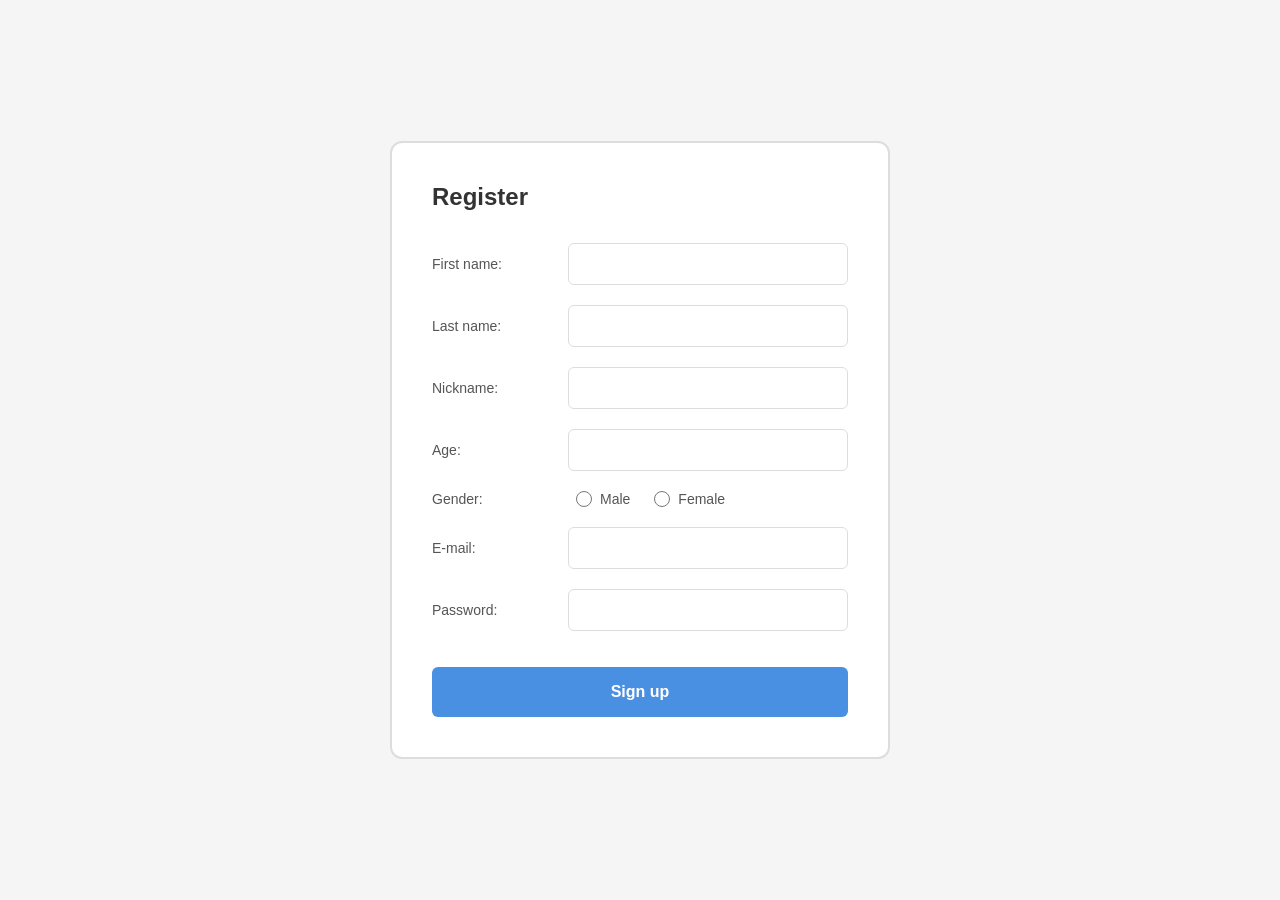
==== web/index.html @ 696a9951 "init the repo" ====
<!DOCTYPE html>
<html lang="en">

<head>
    <meta charset="UTF-8">
    <meta name="viewport" content="width=device-width, initial-scale=1.0">
    <title>real-time-forum</title>
    <link rel="stylesheet" href="statics/style.css">
</head>

<body>
    <script type="module" src="statics/js/register.js"> </script>
</body>

</html>
---- web/statics/style.css ----
* {
  margin: 0;
  padding: 0;
  box-sizing: border-box;
}

body {
  font-family: -apple-system, BlinkMacSystemFont, "Segoe UI", sans-serif;
  background: #f5f5f5;
  display: flex;
  justify-content: center;
  align-items: center;
  min-height: 100vh;
  padding: clamp(1rem, 3vw, 2rem);
}

#register-container {
  background: white;
  padding: clamp(1.5rem, 5vw, 2.5rem);
  border-radius: clamp(0.5rem, 1vw, 0.75rem);
  border: clamp(1px, 0.3vw, 2px) solid #ddd;
  width: 100%;
  max-width: min(500px, 90vw);
}

#message-container {
  display: flex;
  align-items: center;
  flex-direction: column;
  justify-content: center;
  background: white;
  padding: clamp(1.5rem, 5vw, 2.5rem);
  border-radius: clamp(0.5rem, 1vw, 0.75rem);
  border: clamp(1px, 0.3vw, 2px) solid #ddd;
  width: 100%;
  max-width: min(500px, 90vw);
}

h2 {
  margin-bottom: clamp(1.25rem, 4vh, 2rem);
  color: #333;
  font-size: clamp(1.25rem, 4vw, 1.5rem);
  font-weight: 600;
}

label {
  display: inline-block;
  width: clamp(70px, 20vw, 120px);
  margin-bottom: 0;
  color: #555;
  font-size: clamp(0.75rem, 2.5vw, 0.875rem);
  font-weight: 500;
  vertical-align: middle;
  flex-shrink: 0;
}

.form-row {
  display: flex;
  align-items: center;
  gap: clamp(0.5rem, 2vw, 1rem);
  margin-bottom: clamp(0.75rem, 3vh, 1.25rem);
}

input[type="text"],
input[type="number"],
input[type="email"],
input[type="password"] {
  flex: 1;
  min-width: 0;
  padding: clamp(0.5rem, 2vw, 0.75rem);
  margin-bottom: 0;
  border: 1px solid #ddd;
  border-radius: clamp(0.25rem, 0.5vw, 0.375rem);
  font-size: clamp(0.75rem, 2.5vw, 0.875rem);
  transition: border-color 0.3s;
}

input[type="text"]:focus,
input[type="number"]:focus,
input[type="email"]:focus,
input[type="password"]:focus {
  outline: none;
  border-color: #4a90e2;
}

input[type="radio"] {
  margin-right: clamp(0.25rem, 1vw, 0.5rem);
  margin-left: clamp(0.5rem, 2vw, 0.75rem);
  cursor: pointer;
  width: clamp(14px, 2vw, 16px);
  height: clamp(14px, 2vw, 16px);
}

#gender-container {
  display: flex;
  align-items: center;
  flex-wrap: wrap;
  gap: clamp(0.25rem, 1.5vw, 0.75rem);
  margin-bottom: clamp(0.75rem, 3vh, 1.25rem);
}

#gender-container label:first-child {
  width: clamp(70px, 20vw, 120px);
  flex-shrink: 0;
}

#gender-container>label:not(:first-child) {
  width: auto;
  margin-left: 0;
  font-size: clamp(0.75rem, 2.5vw, 0.875rem);
  cursor: pointer;
  display: flex;
  align-items: center;
}

button {
  width: 100%;
  padding: clamp(0.75rem, 2.5vh, 1rem) clamp(1rem, 3vw, 1.5rem);
  margin-top: clamp(0.5rem, 2vh, 1rem);
  background: #4a90e2;
  color: white;
  border: none;
  border-radius: clamp(0.25rem, 0.5vw, 0.375rem);
  font-size: clamp(0.875rem, 3vw, 1rem);
  font-weight: 600;
  cursor: pointer;
  transition: background 0.3s;
}

button:hover {
  background: #357abd;
}
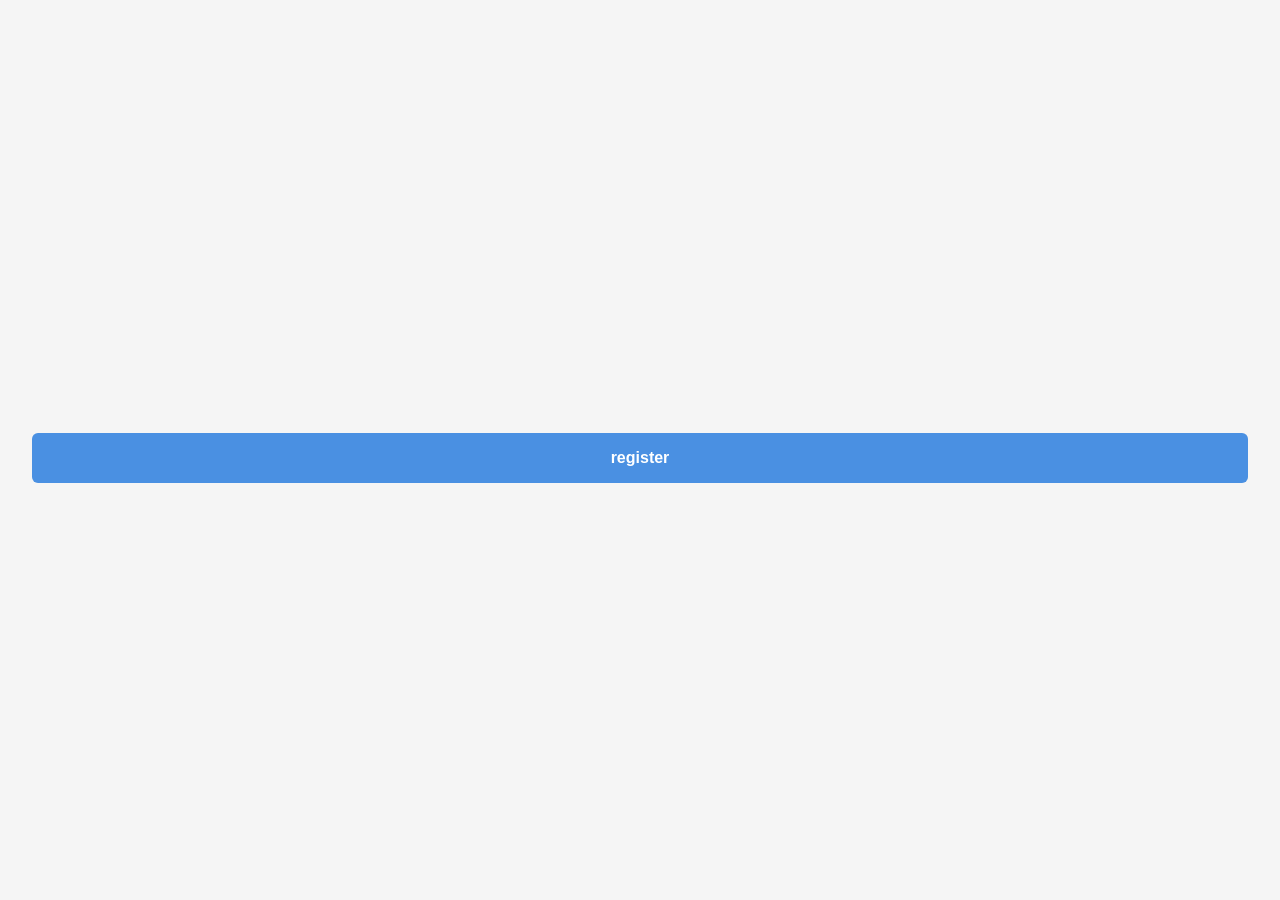
==== commit 7cbd48bb: "first commit" ====
--- a/web/index.html
+++ b/web/index.html
@@ -9,7 +9,7 @@
 </head>
 
 <body>
-    <script type="module" src="statics/js/register.js"> </script>
+    <script type="module" src="statics/js/main.js"> </script>
 </body>
 
 </html>
--- a/web/statics/style.css
+++ b/web/statics/style.css
@@ -36,12 +36,23 @@
   max-width: min(500px, 90vw);
 }
 
-h2 {
-  margin-bottom: clamp(1.25rem, 4vh, 2rem);
-  color: #333;
-  font-size: clamp(1.25rem, 4vw, 1.5rem);
-  font-weight: 600;
+.input-error {
+  display: none;
+  margin-bottom: clamp(0.75rem, 3vh, 1.25rem);
+  padding: clamp(0.5rem, 2vw, 0.75rem);
+  border: 1px solid #e0b4b4;
+  border-radius: clamp(0.25rem, 0.5vw, 0.375rem);
+  background: #fff6f6;
+  color: #9f3a38;
+  font-size: clamp(0.75rem, 2.5vw, 0.875rem);
+  font-weight: bold;
+  line-height: 1.4;
+
+  text-align: center;
+  word-break: break-word;
+  overflow-wrap: break-word;
 }
+
 
 label {
   display: inline-block;
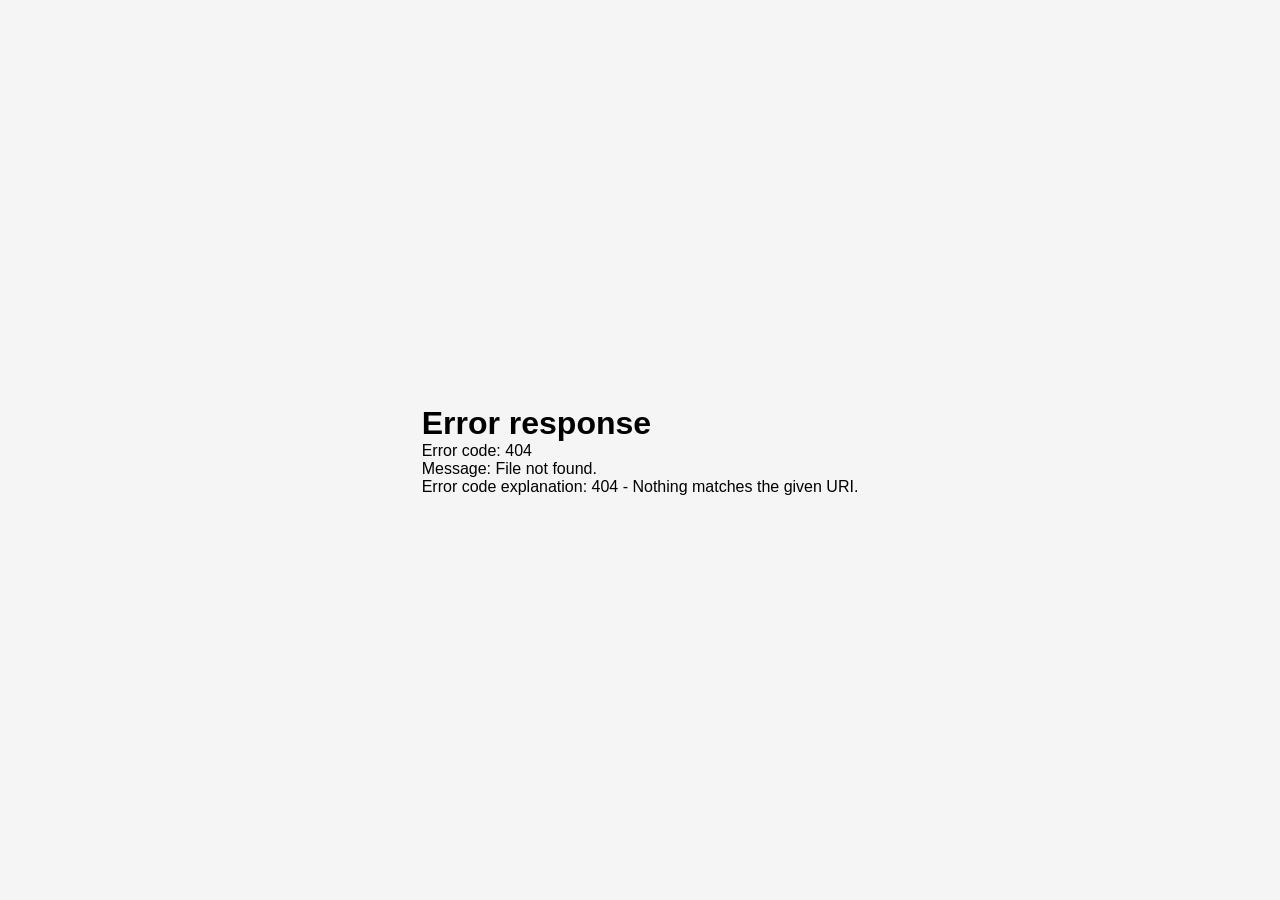
==== commit 94ac049f: "register, login and logout are finished.Only error handling left" ====
--- a/web/index.html
+++ b/web/index.html
@@ -9,7 +9,8 @@
 </head>
 
 <body>
-    <script type="module" src="statics/js/main.js"> </script>
+    <div id="main"></div>
+    <script type="module" id="script" src="statics/js/router.js"> </script>
 </body>
 
 </html>
--- a/web/statics/style.css
+++ b/web/statics/style.css
@@ -14,7 +14,13 @@
   padding: clamp(1rem, 3vw, 2rem);
 }
 
-#register-container {
+nav {
+  display: flex;
+  justify-content: left;
+  flex-direction: column;
+}
+
+.container {
   background: white;
   padding: clamp(1.5rem, 5vw, 2.5rem);
   border-radius: clamp(0.5rem, 1vw, 0.75rem);
@@ -52,7 +58,6 @@
   word-break: break-word;
   overflow-wrap: break-word;
 }
-
 
 label {
   display: inline-block;
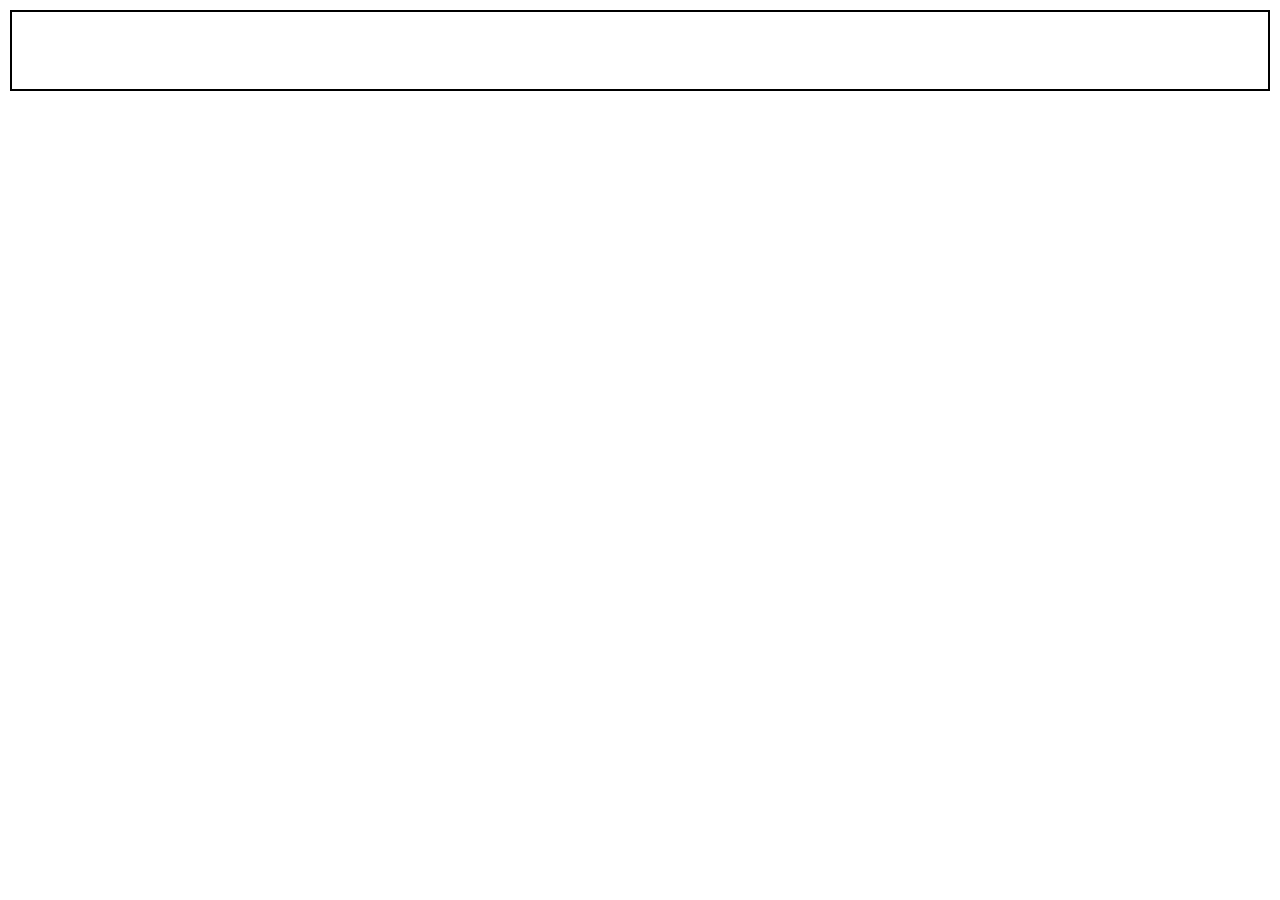
==== commit 16795ba4: "almost done with UI" ====
--- a/web/index.html
+++ b/web/index.html
@@ -9,8 +9,10 @@
 </head>
 
 <body>
-    <div id="main"></div>
+    <nav id="nav-bar"></nav>
+    <div id="main-container"></div>
     <script type="module" id="script" src="statics/js/router.js"> </script>
 </body>
 
+
 </html>
--- a/web/statics/style.css
+++ b/web/statics/style.css
@@ -4,145 +4,243 @@
   box-sizing: border-box;
 }
 
+html,
 body {
-  font-family: -apple-system, BlinkMacSystemFont, "Segoe UI", sans-serif;
-  background: #f5f5f5;
-  display: flex;
+  height: 100%;
+  display: flex;
+  flex-direction: column;
   justify-content: center;
-  align-items: center;
-  min-height: 100vh;
-  padding: clamp(1rem, 3vw, 2rem);
-}
-
-nav {
-  display: flex;
-  justify-content: left;
-  flex-direction: column;
-}
-
-.container {
-  background: white;
-  padding: clamp(1.5rem, 5vw, 2.5rem);
-  border-radius: clamp(0.5rem, 1vw, 0.75rem);
-  border: clamp(1px, 0.3vw, 2px) solid #ddd;
-  width: 100%;
-  max-width: min(500px, 90vw);
-}
-
-#message-container {
-  display: flex;
-  align-items: center;
-  flex-direction: column;
+  padding: clamp(3px, 1vw, 5px);
+}
+
+#main-container {
+  width: 100%;
+  flex: 1;
+  display: flex;
   justify-content: center;
-  background: white;
-  padding: clamp(1.5rem, 5vw, 2.5rem);
-  border-radius: clamp(0.5rem, 1vw, 0.75rem);
-  border: clamp(1px, 0.3vw, 2px) solid #ddd;
-  width: 100%;
-  max-width: min(500px, 90vw);
+  align-items: center;
+  flex-direction: column;
+}
+
+.form-container {
+  width: clamp(280px, 35%, 500px);
+  aspect-ratio: 3/4;
+  border: 2px solid black;
+  display: flex;
+  flex-direction: column;
+  justify-content: space-evenly;
+  align-items: center;
+  padding: clamp(15px, 3vw, 20px);
+}
+
+.register {
+  width: clamp(280px, 35%, 500px);
+  aspect-ratio: 3/4;
+}
+
+.login {
+  width: clamp(280px, 33%, 450px);
+  aspect-ratio: 3/3.5;
+}
+
+#gender-container,
+.form-row {
+  width: 100%;
+  display: flex;
+  flex-wrap: wrap;
+  align-items: center;
+  gap: clamp(5px, 1.5vw, 10px);
+}
+
+#gender-container label,
+.form-row label {
+  flex: 1 1 clamp(80px, 30%, 130px);
+  min-width: fit-content;
+  font-size: clamp(0.9rem, 2.2vw, 1.05rem);
+}
+
+#gender-container .gender-input,
+.form-row input {
+  flex: 2 1 clamp(150px, 60%, 310px);
+  font-size: clamp(0.9rem, 2.2vw, 1.05rem);
+  padding: clamp(6px, 1.2vw, 10px);
 }
 
 .input-error {
+  width: 95%;
+  padding: clamp(8px, 2vw, 12px);
+  margin-bottom: clamp(10px, 2vw, 15px);
+  background-color: #fdecea;
+  color: #b71c1c;
+  border: 1px solid #f5c2c7;
+  border-radius: clamp(3px, 0.5vw, 4px);
+  text-align: center;
+  font-size: clamp(0.85rem, 2vw, 1rem);
+}
+
+#nav-bar {
+  display: flex;
+  justify-content: right;
+  border: 2px solid black;
+  min-height: clamp(60px, 9vh, 100px);
+  margin-bottom: clamp(5px, 1vh, 15px);
+}
+
+#profile {
+  position: absolute;
+  width: clamp(80px, 10vw, 100px);
+  aspect-ratio: 3/4;
+  display: flex;
+  flex-direction: column;
+  justify-content: flex-start;
+  align-items: center;
+  z-index: 10;
+  margin-top: clamp(10px, 2vh, 16px);
+  margin-right: clamp(16px, 3vw, 32px);
+  padding-top: clamp(8px, 1.5vh, 10px);
+}
+
+.button-container {
   display: none;
-  margin-bottom: clamp(0.75rem, 3vh, 1.25rem);
-  padding: clamp(0.5rem, 2vw, 0.75rem);
-  border: 1px solid #e0b4b4;
-  border-radius: clamp(0.25rem, 0.5vw, 0.375rem);
-  background: #fff6f6;
-  color: #9f3a38;
-  font-size: clamp(0.75rem, 2.5vw, 0.875rem);
-  font-weight: bold;
+  flex-direction: column;
+  justify-content: space-evenly;
+  align-items: center;
+  flex: 2;
+  border: 2px solid black;
+}
+
+img {
+  width: clamp(40px, 6vw, 50px);
+  height: clamp(40px, 6vw, 50px);
+}
+
+.global-container {
+  width: 100%;
+  height: 100%;
+  display: flex;
+  flex-direction: row;
+  align-items: stretch;
+  gap: clamp(8px, 2vw, 16px);
+  padding: clamp(8px, 2vw, 16px);
+  border: 2px solid black;
+}
+
+.user-list-container {
+  flex: 1;
+  min-width: clamp(120px, 20%, 200px);
+  border: 2px solid black;
+  display: flex;
+  align-items: center;
+  flex-direction: column;
+  padding: clamp(3px, 1vw, 5px);
+  gap: clamp(5px, 1vh, 7px);
+}
+
+.user-list-container h3 {
+  font-size: clamp(0.9rem, 2vw, 1.1rem);
+}
+
+.user-data {
+  display: flex;
+  align-items: center;
+  gap: clamp(0.3rem, 1vw, 0.5rem);
+  padding: clamp(0.3rem, 0.8vw, 0.4rem);
+  border: 1px solid black;
+  font-size: clamp(0.85rem, 1.8vw, 1rem);
+  width: 100%;
+}
+
+.avatar {
+  position: relative;
+  width: clamp(30px, 5vw, 36px);
+  height: clamp(30px, 5vw, 36px);
+  flex-shrink: 0;
+}
+
+.avatar img {
+  width: 100%;
+  height: 100%;
+}
+
+.online-marker {
+  position: absolute;
+  bottom: 0;
+  right: 0;
+  width: clamp(6px, 1vw, 8px);
+  height: clamp(6px, 1vw, 8px);
+  border-radius: 50%;
+  background: greenyellow;
+  border: 1px solid black;
+}
+
+.chat-container {
+  flex: 3;
+  min-width: 0;
+  border: 2px solid black;
+  display: flex;
+  flex-direction: column;
+  padding: clamp(2px, 0.5vw, 4px);
+  gap: clamp(3px, 1vh, 5px);
+}
+
+#receiver {
+  flex: 1;
+  border: 2px solid black;
+  padding: clamp(5px, 1vw, 8px);
+}
+
+#messages {
+  flex: 10;
+  display: flex;
+  flex-direction: column;
+  border: 2px solid black;
+  padding: clamp(2px, 0.5vw, 4px);
+  gap: clamp(5px, 1vh, 8px);
+  overflow-y: auto;
+}
+
+.message {
+  display: flex;
+  max-width: 75%;
+  white-space: pre-wrap;
+  padding: clamp(0.4rem, 1.2vw, 0.6rem) clamp(0.6rem, 1.5vw, 0.9rem);
+  border-radius: clamp(0.8rem, 2vw, 1rem);
   line-height: 1.4;
-
-  text-align: center;
+  border: 1px solid black;
   word-break: break-word;
-  overflow-wrap: break-word;
-}
-
-label {
-  display: inline-block;
-  width: clamp(70px, 20vw, 120px);
-  margin-bottom: 0;
-  color: #555;
-  font-size: clamp(0.75rem, 2.5vw, 0.875rem);
-  font-weight: 500;
-  vertical-align: middle;
-  flex-shrink: 0;
-}
-
-.form-row {
-  display: flex;
-  align-items: center;
-  gap: clamp(0.5rem, 2vw, 1rem);
-  margin-bottom: clamp(0.75rem, 3vh, 1.25rem);
-}
-
-input[type="text"],
-input[type="number"],
-input[type="email"],
-input[type="password"] {
-  flex: 1;
+  font-size: clamp(0.85rem, 1.8vw, 1rem);
+}
+
+.message-other {
+  align-self: flex-start;
+  background: #f1f1f1;
+}
+
+.message-me {
+  align-self: flex-end;
+  background: #d1e7ff;
+}
+
+#chat-input {
+  flex: 1;
+  display: flex;
+  justify-content: center;
+  padding: clamp(3px, 1vw, 5px);
+  border: 2px solid black;
+  gap: clamp(5px, 1vw, 8px);
+}
+
+#chat-textarea {
+  flex: 20;
   min-width: 0;
-  padding: clamp(0.5rem, 2vw, 0.75rem);
-  margin-bottom: 0;
-  border: 1px solid #ddd;
-  border-radius: clamp(0.25rem, 0.5vw, 0.375rem);
-  font-size: clamp(0.75rem, 2.5vw, 0.875rem);
-  transition: border-color 0.3s;
-}
-
-input[type="text"]:focus,
-input[type="number"]:focus,
-input[type="email"]:focus,
-input[type="password"]:focus {
-  outline: none;
-  border-color: #4a90e2;
-}
-
-input[type="radio"] {
-  margin-right: clamp(0.25rem, 1vw, 0.5rem);
-  margin-left: clamp(0.5rem, 2vw, 0.75rem);
-  cursor: pointer;
-  width: clamp(14px, 2vw, 16px);
-  height: clamp(14px, 2vw, 16px);
-}
-
-#gender-container {
-  display: flex;
-  align-items: center;
-  flex-wrap: wrap;
-  gap: clamp(0.25rem, 1.5vw, 0.75rem);
-  margin-bottom: clamp(0.75rem, 3vh, 1.25rem);
-}
-
-#gender-container label:first-child {
-  width: clamp(70px, 20vw, 120px);
-  flex-shrink: 0;
-}
-
-#gender-container>label:not(:first-child) {
-  width: auto;
-  margin-left: 0;
-  font-size: clamp(0.75rem, 2.5vw, 0.875rem);
-  cursor: pointer;
-  display: flex;
-  align-items: center;
-}
-
-button {
-  width: 100%;
-  padding: clamp(0.75rem, 2.5vh, 1rem) clamp(1rem, 3vw, 1.5rem);
-  margin-top: clamp(0.5rem, 2vh, 1rem);
-  background: #4a90e2;
-  color: white;
-  border: none;
-  border-radius: clamp(0.25rem, 0.5vw, 0.375rem);
-  font-size: clamp(0.875rem, 3vw, 1rem);
-  font-weight: 600;
-  cursor: pointer;
-  transition: background 0.3s;
-}
-
-button:hover {
-  background: #357abd;
+  font-size: clamp(0.85rem, 1.8vw, 1rem);
+  padding: clamp(4px, 1vw, 6px);
+  resize: none;
+}
+
+#send-btn {
+  flex: 1;
+  min-width: clamp(60px, 10vw, 80px);
+  font-size: clamp(0.85rem, 1.8vw, 1rem);
+  padding: clamp(4px, 1vw, 8px);
 }
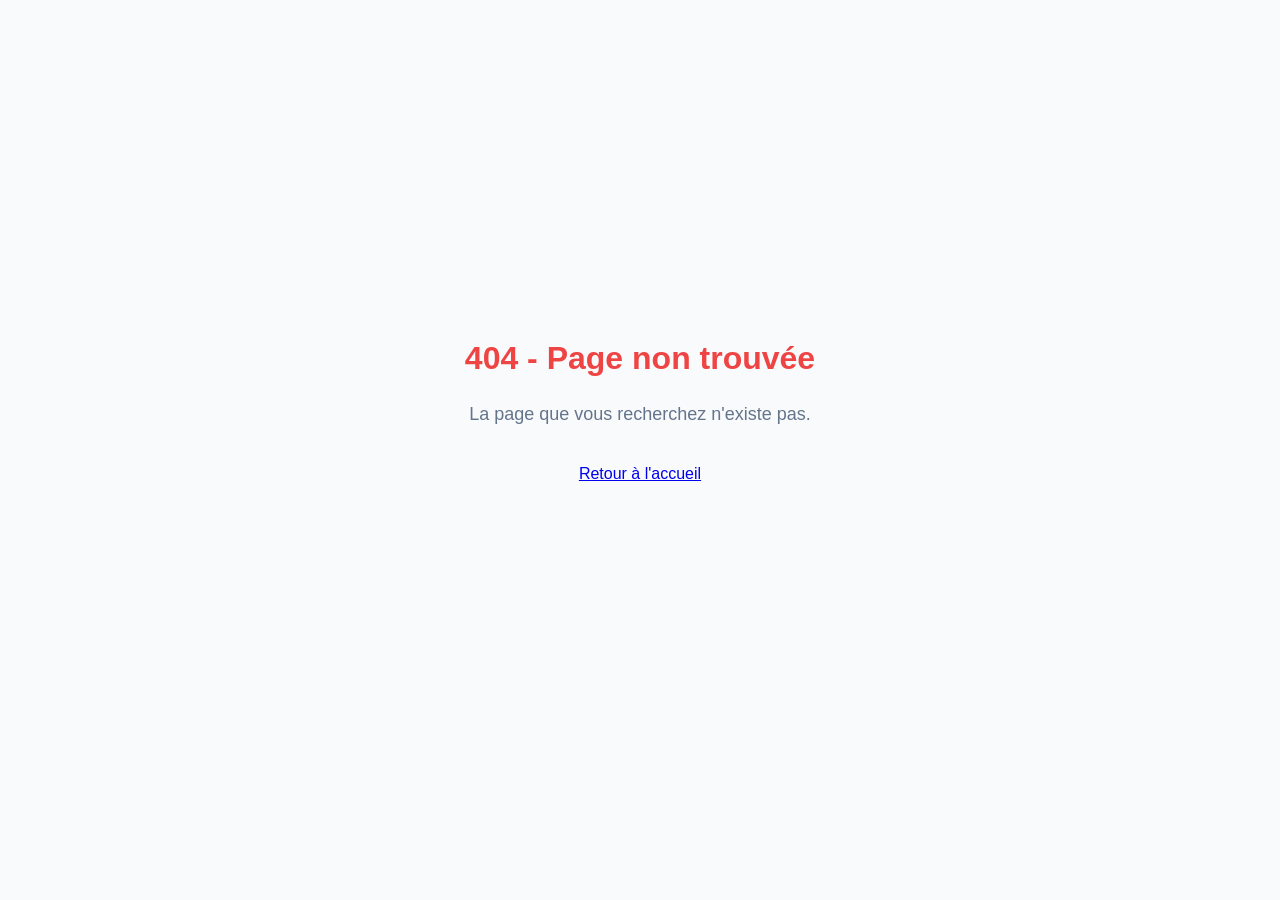
==== commit aea27561: "almost done with functionnality" ====
--- a/web/index.html
+++ b/web/index.html
@@ -1,18 +1,15 @@
 <!DOCTYPE html>
 <html lang="en">
-
 <head>
     <meta charset="UTF-8">
     <meta name="viewport" content="width=device-width, initial-scale=1.0">
-    <title>real-time-forum</title>
-    <link rel="stylesheet" href="statics/style.css">
+    <link rel="stylesheet" href="./statics/style.css">
+    <link rel="stylesheet" href="./statics/home.css?v=1">
+    <title>Forum</title>
 </head>
-
 <body>
-    <nav id="nav-bar"></nav>
+    <div id="nav-bar"></div>
     <div id="main-container"></div>
-    <script type="module" id="script" src="statics/js/router.js"> </script>
 </body>
-
-
+<script type="module" src="./statics/js/router.js"></script>
 </html>
--- a/web/statics/style.css
+++ b/web/statics/style.css
@@ -1,246 +1,1279 @@
+/* ===== RESET & BASE ===== */
 * {
   margin: 0;
   padding: 0;
   box-sizing: border-box;
 }
 
+:root {
+  --primary-color: #2563eb;
+  --primary-hover: #1d4ed8;
+  --secondary-color: #64748b;
+  --background: #f8fafc;
+  --surface: #ffffff;
+  --text-primary: #1e293b;
+  --text-secondary: #64748b;
+  --border: #e2e8f0;
+  --border-dark: #cbd5e1;
+  --success: #10b981;
+  --error: #ef4444;
+  --warning: #f59e0b;
+  --shadow-sm: 0 1px 2px 0 rgba(0, 0, 0, 0.05);
+  --shadow: 0 1px 3px 0 rgba(0, 0, 0, 0.1), 0 1px 2px 0 rgba(0, 0, 0, 0.06);
+  --shadow-md: 0 4px 6px -1px rgba(0, 0, 0, 0.1), 0 2px 4px -1px rgba(0, 0, 0, 0.06);
+  --shadow-lg: 0 10px 15px -3px rgba(0, 0, 0, 0.1), 0 4px 6px -2px rgba(0, 0, 0, 0.05);
+  --radius: 8px;
+  --radius-sm: 6px;
+  --radius-lg: 12px;
+}
+
 html,
 body {
   height: 100%;
-  display: flex;
+  font-family: -apple-system, BlinkMacSystemFont, 'Segoe UI', Roboto, 'Helvetica Neue', Arial, sans-serif;
+  background-color: var(--background);
+  color: var(--text-primary);
+  line-height: 1.6;
+  overflow-x: hidden;
+}
+
+/* ===== MAIN CONTAINER ===== */
+#main-container {
+  width: 100%;
+  flex: 1;
+  display: flex;
+  justify-content: center;
+  align-items: flex-start;
   flex-direction: column;
-  justify-content: center;
-  padding: clamp(3px, 1vw, 5px);
-}
-
-#main-container {
-  width: 100%;
-  flex: 1;
-  display: flex;
-  justify-content: center;
-  align-items: center;
-  flex-direction: column;
-}
-
-.form-container {
-  width: clamp(280px, 35%, 500px);
-  aspect-ratio: 3/4;
-  border: 2px solid black;
-  display: flex;
-  flex-direction: column;
-  justify-content: space-evenly;
-  align-items: center;
-  padding: clamp(15px, 3vw, 20px);
-}
-
-.register {
-  width: clamp(280px, 35%, 500px);
-  aspect-ratio: 3/4;
-}
-
-.login {
-  width: clamp(280px, 33%, 450px);
-  aspect-ratio: 3/3.5;
-}
-
-#gender-container,
-.form-row {
-  width: 100%;
-  display: flex;
-  flex-wrap: wrap;
-  align-items: center;
-  gap: clamp(5px, 1.5vw, 10px);
-}
-
-#gender-container label,
-.form-row label {
-  flex: 1 1 clamp(80px, 30%, 130px);
-  min-width: fit-content;
-  font-size: clamp(0.9rem, 2.2vw, 1.05rem);
-}
-
-#gender-container .gender-input,
-.form-row input {
-  flex: 2 1 clamp(150px, 60%, 310px);
-  font-size: clamp(0.9rem, 2.2vw, 1.05rem);
-  padding: clamp(6px, 1.2vw, 10px);
-}
-
-.input-error {
-  width: 95%;
-  padding: clamp(8px, 2vw, 12px);
-  margin-bottom: clamp(10px, 2vw, 15px);
-  background-color: #fdecea;
-  color: #b71c1c;
-  border: 1px solid #f5c2c7;
-  border-radius: clamp(3px, 0.5vw, 4px);
-  text-align: center;
-  font-size: clamp(0.85rem, 2vw, 1rem);
-}
-
+  overflow-y: auto;
+  padding: 1rem;
+  min-height: calc(100vh - 80px);
+}
+
+/* ===== NAVIGATION BAR ===== */
 #nav-bar {
   display: flex;
-  justify-content: right;
-  border: 2px solid black;
-  min-height: clamp(60px, 9vh, 100px);
-  margin-bottom: clamp(5px, 1vh, 15px);
-}
-
-#profile {
-  position: absolute;
-  width: clamp(80px, 10vw, 100px);
-  aspect-ratio: 3/4;
-  display: flex;
-  flex-direction: column;
   justify-content: flex-start;
   align-items: center;
-  z-index: 10;
-  margin-top: clamp(10px, 2vh, 16px);
-  margin-right: clamp(16px, 3vw, 32px);
-  padding-top: clamp(8px, 1.5vh, 10px);
-}
-
-.button-container {
+  padding: 0;
+  background-color: transparent;
+  border-bottom: none;
+  box-shadow: none;
+  min-height: 0;
+  width: 100%;
+}
+
+/* ===== HOME PAGE ===== */
+.home-content {
+  text-align: center;
+  padding: 2rem 1rem;
+  max-width: 600px;
+  margin: 0 auto;
+  width: 100%;
+}
+
+.home-content h1 {
+  font-size: 2.5rem;
+  margin-bottom: 1rem;
+  color: var(--text-primary);
+  font-weight: 700;
+}
+
+.home-content p {
+  font-size: 1.125rem;
+  color: var(--text-secondary);
+  margin-bottom: 2rem;
+}
+
+.home-nav {
+  display: flex;
+  gap: 1rem;
+  justify-content: center;
+  flex-wrap: wrap;
+}
+
+.home-nav .link {
+  padding: 0.75rem 1.5rem;
+  text-decoration: none;
+  border-radius: var(--radius-sm);
+  font-weight: 600;
+  transition: all 0.2s;
+  display: inline-block;
+}
+
+.home-nav .link:first-child {
+  background-color: var(--primary-color);
+  color: white;
+}
+
+.home-nav .link:first-child:hover {
+  background-color: var(--primary-hover);
+  transform: translateY(-1px);
+  box-shadow: var(--shadow-md);
+}
+
+.home-nav .link:last-child {
+  background-color: var(--surface);
+  color: var(--primary-color);
+  border: 1px solid var(--primary-color);
+}
+
+.home-nav .link:last-child:hover {
+  background-color: var(--background);
+  transform: translateY(-1px);
+  box-shadow: var(--shadow-md);
+}
+
+/* ===== FORMS ===== */
+.form-container {
+  width: 100%;
+  max-width: 500px;
+  margin: 0 auto;
+  background-color: var(--surface);
+  border: 1px solid var(--border);
+  border-radius: var(--radius-lg);
+  padding: 2rem;
+  box-shadow: var(--shadow-md);
+}
+
+.register {
+  max-width: 550px;
+}
+
+.login {
+  max-width: 450px;
+}
+
+.form-row,
+#gender-container {
+  width: 100%;
+  margin-bottom: 1.25rem;
+}
+
+.form-row label,
+#gender-container > label {
+  display: block;
+  margin-bottom: 0.5rem;
+  font-weight: 500;
+  color: var(--text-primary);
+  font-size: 0.9375rem;
+}
+
+.form-row input[type="text"],
+.form-row input[type="email"],
+.form-row input[type="password"],
+.form-row input[type="number"] {
+  width: 100%;
+  padding: 0.75rem;
+  border: 1px solid var(--border-dark);
+  border-radius: var(--radius-sm);
+  font-size: 1rem;
+  font-family: inherit;
+  transition: all 0.2s;
+  background-color: var(--surface);
+}
+
+.form-row input:focus {
+  outline: none;
+  border-color: var(--primary-color);
+  box-shadow: 0 0 0 3px rgba(37, 99, 235, 0.1);
+}
+
+.gender-input {
+  display: flex;
+  gap: 1.5rem;
+  margin-top: 0.5rem;
+}
+
+.gender-input label {
+  display: flex;
+  align-items: center;
+  gap: 0.5rem;
+  font-weight: 400;
+  cursor: pointer;
+  margin-bottom: 0;
+}
+
+.gender-input input[type="radio"] {
+  width: 18px;
+  height: 18px;
+  cursor: pointer;
+}
+
+button[type="submit"],
+#register-submit-btn,
+#login-submit-btn {
+  width: 100%;
+  padding: 0.875rem 1.5rem;
+  font-size: 1rem;
+  font-weight: 600;
+  background-color: var(--primary-color);
+  color: white;
+  border: none;
+  border-radius: var(--radius-sm);
+  cursor: pointer;
+  transition: all 0.2s;
+  margin-top: 0.5rem;
+}
+
+button[type="submit"]:hover,
+#register-submit-btn:hover,
+#login-submit-btn:hover {
+  background-color: var(--primary-hover);
+  transform: translateY(-1px);
+  box-shadow: var(--shadow-md);
+}
+
+.form-container p {
+  text-align: center;
+  margin-top: 1.5rem;
+  font-size: 0.9375rem;
+  color: var(--text-secondary);
+}
+
+.form-container .link {
+  color: var(--primary-color);
+  text-decoration: none;
+  font-weight: 500;
+}
+
+.form-container .link:hover {
+  text-decoration: underline;
+}
+
+/* ===== ERROR MESSAGES ===== */
+.input-error {
+  width: 100%;
+  padding: 0.875rem;
+  margin-bottom: 1rem;
+  background-color: #fef2f2;
+  color: var(--error);
+  border: 1px solid #fecaca;
+  border-radius: var(--radius-sm);
+  text-align: center;
+  font-size: 0.875rem;
   display: none;
+}
+
+.input-error:not(:empty) {
+  display: block;
+}
+
+/* ===== ERROR PAGE ===== */
+.error-container {
+  text-align: center;
+  padding: 3rem 1rem;
+  max-width: 600px;
+  margin: 0 auto;
+}
+
+.error-container h1 {
+  font-size: 2rem;
+  margin-bottom: 1rem;
+  color: var(--error);
+}
+
+.error-container p {
+  font-size: 1.125rem;
+  margin-bottom: 2rem;
+  color: var(--text-secondary);
+}
+
+/* ===== FORUM HEADER ===== */
+.forum-header {
+  display: flex;
+  justify-content: space-between;
+  align-items: center;
+  padding: 1rem 1.5rem;
+  background-color: var(--surface);
+  border-bottom: 1px solid var(--border);
+  box-shadow: var(--shadow-sm);
+  position: sticky;
+  top: 0;
+  z-index: 100;
+  width: 100%;
+}
+
+.forum-title {
+  font-size: 1.5rem;
+  font-weight: 700;
+  color: var(--primary-color);
+  margin: 0;
+  flex-shrink: 0;
+}
+
+.forum-header-actions {
+  display: flex;
+  align-items: center;
+  gap: 1rem;
+  flex-shrink: 0;
+  margin-left: auto;
+}
+
+/* Message Icon */
+.message-icon-link {
+  position: relative;
+  display: flex;
+  align-items: center;
+  justify-content: center;
+  text-decoration: none;
+  color: var(--text-primary);
+  transition: all 0.2s;
+}
+
+.message-icon-container {
+  position: relative;
+  display: flex;
+  align-items: center;
+  justify-content: center;
+  width: 40px;
+  height: 40px;
+  border-radius: 50%;
+  background-color: var(--background);
+  border: 2px solid var(--border);
+  transition: all 0.2s;
+  cursor: pointer;
+}
+
+.message-icon-container:hover {
+  background-color: var(--surface);
+  border-color: var(--primary-color);
+  box-shadow: var(--shadow);
+}
+
+.message-icon {
+  width: 20px;
+  height: 20px;
+  color: var(--text-primary);
+  transition: color 0.2s;
+}
+
+.message-icon-container:hover .message-icon {
+  color: var(--primary-color);
+}
+
+.message-notification-badge {
+  position: absolute;
+  top: -4px;
+  right: -4px;
+  min-width: 18px;
+  height: 18px;
+  padding: 0 4px;
+  background-color: var(--error);
+  color: white;
+  border-radius: 9px;
+  font-size: 0.6875rem;
+  font-weight: 700;
+  display: flex;
+  align-items: center;
+  justify-content: center;
+  border: 2px solid var(--surface);
+  box-shadow: var(--shadow-sm);
+}
+
+.create-post-btn {
+  padding: 0.625rem 1.25rem;
+  font-size: 0.9375rem;
+  font-weight: 600;
+  background-color: var(--primary-color);
+  color: white;
+  border: none;
+  border-radius: var(--radius-sm);
+  cursor: pointer;
+  transition: all 0.2s;
+}
+
+.create-post-btn:hover {
+  background-color: var(--primary-hover);
+  transform: translateY(-1px);
+  box-shadow: var(--shadow-md);
+}
+
+.user-profile-container {
+  position: relative;
+}
+
+.user-profile-avatar {
+  width: 40px;
+  height: 40px;
+  border-radius: 50%;
+  overflow: hidden;
+  cursor: pointer;
+  border: 2px solid var(--border);
+  transition: all 0.2s;
+}
+
+.user-profile-avatar:hover {
+  border-color: var(--primary-color);
+  box-shadow: var(--shadow);
+}
+
+.user-profile-avatar img {
+  width: 100%;
+  height: 100%;
+  object-fit: cover;
+}
+
+.user-profile-menu {
+  position: absolute;
+  top: calc(100% + 0.5rem);
+  right: 0;
+  background-color: var(--surface);
+  border: 1px solid var(--border);
+  border-radius: var(--radius);
+  box-shadow: var(--shadow-lg);
+  min-width: 180px;
+  display: none;
+  z-index: 200;
+  padding: 0.5rem 0;
+}
+
+.user-profile-name {
+  padding: 0.75rem 1rem;
+  font-weight: 600;
+  color: var(--text-primary);
+  border-bottom: 1px solid var(--border);
+  font-size: 0.9375rem;
+}
+
+.logout-menu-btn {
+  width: 100%;
+  padding: 0.75rem 1rem;
+  text-align: left;
+  background: none;
+  border: none;
+  color: var(--error);
+  font-size: 0.9375rem;
+  font-weight: 500;
+  cursor: pointer;
+  transition: background-color 0.2s;
+}
+
+.logout-menu-btn:hover {
+  background-color: var(--background);
+}
+
+/* ===== POSTS PAGE ===== */
+.posts-container {
+  width: 100%;
+  max-width: 1400px;
+  margin: 0 auto;
+  display: flex;
   flex-direction: column;
-  justify-content: space-evenly;
+  height: 100%;
+}
+
+/* ===== CHAT ===== */
+.global-container {
+  display: flex;
+  flex-direction: row;
+  background-color: var(--surface);
+  border: 1px solid var(--border);
+  border-radius: var(--radius-lg);
+  overflow: hidden;
+  box-shadow: var(--shadow-md);
+  height: calc(100vh - 120px);
+  min-height: 600px;
+  max-width: 1400px;
+  margin: 0 auto;
+  width: 100%;
+}
+
+.global-container .user-list-container {
+  width: 250px;
+  min-width: 250px;
+  flex-shrink: 0;
+  border-right: 1px solid var(--border);
+  display: flex;
+  flex-direction: column;
+  background-color: var(--background);
+}
+
+.global-container .user-list-container h3 {
+  font-size: 1.125rem;
+  font-weight: 600;
+  padding: 1.25rem;
+  text-align: center;
+  border-bottom: 1px solid var(--border);
+  background-color: var(--surface);
+  color: var(--text-primary);
+  margin: 0;
+}
+
+.global-container .user-list-wrapper {
+  flex: 1;
+  overflow-y: auto;
+  padding: 0.75rem;
+  display: flex;
+  flex-direction: column;
+  gap: 0.5rem;
+}
+
+.global-container .user-data {
+  display: flex;
   align-items: center;
-  flex: 2;
-  border: 2px solid black;
-}
-
-img {
-  width: clamp(40px, 6vw, 50px);
-  height: clamp(40px, 6vw, 50px);
-}
-
-.global-container {
+  gap: 0.75rem;
+  padding: 0.75rem;
+  border: 1px solid var(--border);
+  border-radius: var(--radius-sm);
+  font-size: 0.875rem;
+  cursor: pointer;
+  transition: all 0.2s;
+  background-color: var(--surface);
+}
+
+.global-container .user-data:hover {
+  background-color: var(--background);
+  border-color: var(--primary-color);
+}
+
+.global-container .avatar {
+  position: relative;
+  width: 36px;
+  height: 36px;
+  flex-shrink: 0;
+}
+
+.global-container .avatar img {
   width: 100%;
   height: 100%;
-  display: flex;
-  flex-direction: row;
-  align-items: stretch;
-  gap: clamp(8px, 2vw, 16px);
-  padding: clamp(8px, 2vw, 16px);
-  border: 2px solid black;
-}
-
-.user-list-container {
-  flex: 1;
-  min-width: clamp(120px, 20%, 200px);
-  border: 2px solid black;
-  display: flex;
-  align-items: center;
-  flex-direction: column;
-  padding: clamp(3px, 1vw, 5px);
-  gap: clamp(5px, 1vh, 7px);
-}
-
-.user-list-container h3 {
-  font-size: clamp(0.9rem, 2vw, 1.1rem);
-}
-
-.user-data {
-  display: flex;
-  align-items: center;
-  gap: clamp(0.3rem, 1vw, 0.5rem);
-  padding: clamp(0.3rem, 0.8vw, 0.4rem);
-  border: 1px solid black;
-  font-size: clamp(0.85rem, 1.8vw, 1rem);
-  width: 100%;
-}
-
-.avatar {
-  position: relative;
-  width: clamp(30px, 5vw, 36px);
-  height: clamp(30px, 5vw, 36px);
-  flex-shrink: 0;
-}
-
-.avatar img {
-  width: 100%;
-  height: 100%;
-}
-
-.online-marker {
+  border-radius: 50%;
+  object-fit: cover;
+}
+
+.global-container .online-marker {
   position: absolute;
   bottom: 0;
   right: 0;
-  width: clamp(6px, 1vw, 8px);
-  height: clamp(6px, 1vw, 8px);
+  width: 10px;
+  height: 10px;
   border-radius: 50%;
-  background: greenyellow;
-  border: 1px solid black;
-}
-
-.chat-container {
-  flex: 3;
+  background: var(--success);
+  border: 2px solid var(--surface);
+}
+
+.global-container .msg-notif {
+  background-color: var(--error);
+  color: white;
+  border-radius: 50%;
+  width: 20px;
+  height: 20px;
+  display: flex;
+  align-items: center;
+  justify-content: center;
+  font-size: 0.75rem;
+  font-weight: bold;
+  margin-left: auto;
+  flex-shrink: 0;
+}
+
+.global-container .chat-container {
+  flex: 1;
+  display: flex;
+  flex-direction: column;
   min-width: 0;
-  border: 2px solid black;
+}
+
+.global-container #messages {
+  flex: 1;
   display: flex;
   flex-direction: column;
-  padding: clamp(2px, 0.5vw, 4px);
-  gap: clamp(3px, 1vh, 5px);
-}
-
-#receiver {
+  padding: 1rem;
+  gap: 0.75rem;
+  overflow-y: auto;
+  overflow-x: hidden;
+  background-color: var(--background);
+}
+
+.global-container .fb-message {
+  display: flex;
+  margin-bottom: 0.5rem;
+  width: 100%;
+}
+
+.global-container .fb-message-sent {
+  justify-content: flex-end;
+}
+
+.global-container .fb-message-received {
+  justify-content: flex-start;
+}
+
+.global-container .fb-message-bubble {
+  max-width: 70%;
+  padding: 0.5rem 0.75rem;
+  border-radius: 18px;
+  position: relative;
+  word-wrap: break-word;
+  line-height: 1.4;
+}
+
+.global-container .fb-message-sent .fb-message-bubble {
+  background-color: var(--primary-color);
+  color: white;
+  border-bottom-right-radius: 4px;
+}
+
+.global-container .fb-message-received .fb-message-bubble {
+  background-color: #e4e6eb;
+  color: var(--text-primary);
+  border-bottom-left-radius: 4px;
+}
+
+.global-container .fb-message-content {
+  font-size: 0.9375rem;
+  margin-bottom: 0.25rem;
+  white-space: pre-wrap;
+  word-break: break-word;
+}
+
+.global-container .fb-message-time {
+  font-size: 0.6875rem;
+  opacity: 0.7;
+  text-align: right;
+  margin-top: 0.125rem;
+}
+
+.global-container .fb-message-received .fb-message-time {
+  text-align: left;
+}
+
+.global-container #chat-input {
+  display: flex;
+  gap: 0.75rem;
+  padding: 1rem;
+  background-color: var(--surface);
+  border-top: 1px solid var(--border);
+}
+
+.global-container #chat-textarea {
   flex: 1;
-  border: 2px solid black;
-  padding: clamp(5px, 1vw, 8px);
-}
-
-#messages {
-  flex: 10;
+  min-width: 0;
+  padding: 0.75rem;
+  border: 1px solid var(--border-dark);
+  border-radius: var(--radius-sm);
+  font-size: 0.9375rem;
+  font-family: inherit;
+  resize: none;
+  max-height: 120px;
+}
+
+.global-container #chat-textarea:focus {
+  outline: none;
+  border-color: var(--primary-color);
+  box-shadow: 0 0 0 3px rgba(37, 99, 235, 0.1);
+}
+
+.global-container #send-btn {
+  padding: 0.75rem 1.5rem;
+  font-size: 1.25rem;
+  background-color: var(--primary-color);
+  color: white;
+  border: none;
+  border-radius: var(--radius-sm);
+  cursor: pointer;
+  transition: all 0.2s;
+  flex-shrink: 0;
+}
+
+.global-container #send-btn:hover {
+  background-color: var(--primary-hover);
+  transform: translateY(-1px);
+  box-shadow: var(--shadow-md);
+}
+
+.global-container #sleep-icon {
+  width: 120px;
+  height: auto;
+  margin: auto;
+  opacity: 0.3;
+}
+
+.chat-section {
+  display: flex;
+  flex-direction: row;
+  background-color: var(--surface);
+  border: 1px solid var(--border);
+  border-radius: var(--radius-lg);
+  overflow: hidden;
+  box-shadow: var(--shadow-md);
+  height: 600px;
+  min-height: 500px;
+}
+
+.chat-section .user-list-container {
+  width: 200px;
+  min-width: 200px;
+  flex-shrink: 0;
+  border-right: 1px solid var(--border);
   display: flex;
   flex-direction: column;
-  border: 2px solid black;
-  padding: clamp(2px, 0.5vw, 4px);
-  gap: clamp(5px, 1vh, 8px);
+  background-color: var(--background);
+}
+
+.chat-section .user-list-container h3 {
+  font-size: 1rem;
+  font-weight: 600;
+  padding: 1rem;
+  text-align: center;
+  border-bottom: 1px solid var(--border);
+  background-color: var(--surface);
+  color: var(--text-primary);
+  margin: 0;
+}
+
+.chat-section .user-list-wrapper {
+  flex: 1;
   overflow-y: auto;
-}
-
-.message {
-  display: flex;
-  max-width: 75%;
+  padding: 0.5rem;
+  display: flex;
+  flex-direction: column;
+  gap: 0.5rem;
+}
+
+.chat-section .user-data {
+  display: flex;
+  align-items: center;
+  gap: 0.75rem;
+  padding: 0.75rem;
+  border: 1px solid var(--border);
+  border-radius: var(--radius-sm);
+  font-size: 0.875rem;
+  cursor: pointer;
+  transition: all 0.2s;
+  background-color: var(--surface);
+}
+
+.chat-section .user-data:hover {
+  background-color: var(--background);
+  border-color: var(--primary-color);
+}
+
+.chat-section .avatar {
+  position: relative;
+  width: 36px;
+  height: 36px;
+  flex-shrink: 0;
+}
+
+.chat-section .avatar img {
+  width: 100%;
+  height: 100%;
+  border-radius: 50%;
+  object-fit: cover;
+}
+
+.chat-section .online-marker {
+  position: absolute;
+  bottom: 0;
+  right: 0;
+  width: 10px;
+  height: 10px;
+  border-radius: 50%;
+  background: var(--success);
+  border: 2px solid var(--surface);
+}
+
+.chat-section .msg-notif {
+  background-color: var(--error);
+  color: white;
+  border-radius: 50%;
+  width: 20px;
+  height: 20px;
+  display: flex;
+  align-items: center;
+  justify-content: center;
+  font-size: 0.75rem;
+  font-weight: bold;
+  margin-left: auto;
+  flex-shrink: 0;
+}
+
+.chat-section .chat-container {
+  flex: 1;
+  display: flex;
+  flex-direction: column;
+  min-width: 0;
+}
+
+.chat-section #messages {
+  flex: 1;
+  display: flex;
+  flex-direction: column;
+  padding: 1rem;
+  gap: 0.75rem;
+  overflow-y: auto;
+  overflow-x: hidden;
+  background-color: var(--background);
+}
+
+/* ===== FACEBOOK-STYLE MESSAGES ===== */
+.chat-section .fb-message {
+  display: flex;
+  margin-bottom: 0.5rem;
+  width: 100%;
+}
+
+.chat-section .fb-message-sent {
+  justify-content: flex-end;
+}
+
+.chat-section .fb-message-received {
+  justify-content: flex-start;
+}
+
+.chat-section .fb-message-bubble {
+  max-width: 70%;
+  padding: 0.5rem 0.75rem;
+  border-radius: 18px;
+  position: relative;
+  word-wrap: break-word;
+  line-height: 1.4;
+}
+
+.chat-section .fb-message-sent .fb-message-bubble {
+  background-color: var(--primary-color);
+  color: white;
+  border-bottom-right-radius: 4px;
+}
+
+.chat-section .fb-message-received .fb-message-bubble {
+  background-color: #e4e6eb;
+  color: var(--text-primary);
+  border-bottom-left-radius: 4px;
+}
+
+.chat-section .fb-message-content {
+  font-size: 0.9375rem;
+  margin-bottom: 0.25rem;
   white-space: pre-wrap;
-  padding: clamp(0.4rem, 1.2vw, 0.6rem) clamp(0.6rem, 1.5vw, 0.9rem);
-  border-radius: clamp(0.8rem, 2vw, 1rem);
-  line-height: 1.4;
-  border: 1px solid black;
   word-break: break-word;
-  font-size: clamp(0.85rem, 1.8vw, 1rem);
-}
-
-.message-other {
-  align-self: flex-start;
-  background: #f1f1f1;
-}
-
-.message-me {
-  align-self: flex-end;
-  background: #d1e7ff;
-}
-
-#chat-input {
+}
+
+.chat-section .fb-message-time {
+  font-size: 0.6875rem;
+  opacity: 0.7;
+  text-align: right;
+  margin-top: 0.125rem;
+}
+
+.chat-section .fb-message-received .fb-message-time {
+  text-align: left;
+}
+
+.chat-section #chat-input {
+  display: flex;
+  gap: 0.75rem;
+  padding: 1rem;
+  background-color: var(--surface);
+  border-top: 1px solid var(--border);
+}
+
+.chat-section #chat-textarea {
   flex: 1;
-  display: flex;
-  justify-content: center;
-  padding: clamp(3px, 1vw, 5px);
-  border: 2px solid black;
-  gap: clamp(5px, 1vw, 8px);
-}
-
-#chat-textarea {
-  flex: 20;
   min-width: 0;
-  font-size: clamp(0.85rem, 1.8vw, 1rem);
-  padding: clamp(4px, 1vw, 6px);
+  padding: 0.75rem;
+  border: 1px solid var(--border-dark);
+  border-radius: var(--radius-sm);
+  font-size: 0.9375rem;
+  font-family: inherit;
   resize: none;
-}
-
-#send-btn {
-  flex: 1;
-  min-width: clamp(60px, 10vw, 80px);
-  font-size: clamp(0.85rem, 1.8vw, 1rem);
-  padding: clamp(4px, 1vw, 8px);
-}+  max-height: 120px;
+}
+
+.chat-section #chat-textarea:focus {
+  outline: none;
+  border-color: var(--primary-color);
+  box-shadow: 0 0 0 3px rgba(37, 99, 235, 0.1);
+}
+
+.chat-section #send-btn {
+  padding: 0.75rem 1.5rem;
+  font-size: 1.25rem;
+  background-color: var(--primary-color);
+  color: white;
+  border: none;
+  border-radius: var(--radius-sm);
+  cursor: pointer;
+  transition: all 0.2s;
+  flex-shrink: 0;
+}
+
+.chat-section #send-btn:hover {
+  background-color: var(--primary-hover);
+  transform: translateY(-1px);
+  box-shadow: var(--shadow-md);
+}
+
+#sleep-icon {
+  width: 120px;
+  height: auto;
+  margin: auto;
+  opacity: 0.3;
+}
+
+/* ===== SCROLLBARS ===== */
+::-webkit-scrollbar {
+  width: 8px;
+  height: 8px;
+}
+
+::-webkit-scrollbar-track {
+  background: var(--background);
+}
+
+::-webkit-scrollbar-thumb {
+  background: var(--border-dark);
+  border-radius: 4px;
+}
+
+::-webkit-scrollbar-thumb:hover {
+  background: var(--secondary-color);
+}
+
+/* ===== RESPONSIVE ===== */
+@media (max-width: 1024px) {
+  .chat-section {
+    width: 100%;
+    min-width: 100%;
+  }
+  
+  .chat-section .user-list-container {
+    width: 160px;
+    min-width: 160px;
+  }
+}
+
+@media (max-width: 768px) {
+  html, body {
+    font-size: 14px;
+  }
+  
+  #main-container {
+    padding: 0.5rem;
+  }
+  
+  #nav-bar {
+    padding: 0;
+  }
+  
+  .forum-header {
+    padding: 0.75rem 1rem;
+    flex-wrap: wrap;
+    gap: 0.75rem;
+  }
+  
+  .forum-title {
+    font-size: 1.25rem;
+  }
+  
+  .forum-header-actions {
+    flex: 1;
+    justify-content: flex-end;
+    gap: 0.5rem;
+  }
+  
+  .create-post-btn {
+    padding: 0.5rem 1rem;
+    font-size: 0.875rem;
+  }
+  
+  .user-profile-avatar {
+    width: 36px;
+    height: 36px;
+  }
+  
+  .message-icon-container {
+    width: 36px;
+    height: 36px;
+  }
+  
+  .message-icon {
+    width: 18px;
+    height: 18px;
+  }
+  
+  .message-notification-badge {
+    min-width: 16px;
+    height: 16px;
+    font-size: 0.625rem;
+    top: -2px;
+    right: -2px;
+  }
+  
+  .home-content {
+    padding: 1.5rem 1rem;
+  }
+  
+  .home-content h1 {
+    font-size: 2rem;
+  }
+  
+  .home-nav {
+    flex-direction: column;
+  }
+  
+  .home-nav .link {
+    width: 100%;
+    text-align: center;
+  }
+  
+  .global-container {
+    height: calc(100vh - 100px);
+    min-height: 500px;
+    flex-direction: column;
+    border-radius: var(--radius);
+  }
+  
+  .global-container .user-list-container {
+    width: 100%;
+    min-width: 100%;
+    height: 150px;
+    border-right: none;
+    border-bottom: 1px solid var(--border);
+    border-radius: 0;
+  }
+  
+  .global-container .user-list-container h3 {
+    padding: 0.75rem;
+    font-size: 0.9375rem;
+  }
+  
+  .global-container .user-list-wrapper {
+    flex-direction: row;
+    overflow-x: auto;
+    overflow-y: hidden;
+    padding: 0.5rem;
+  }
+  
+  .global-container .user-data {
+    min-width: 120px;
+    flex-shrink: 0;
+    padding: 0.625rem;
+  }
+  
+  .global-container .chat-container {
+    border-radius: 0;
+  }
+  
+  .global-container #messages {
+    padding: 0.75rem;
+  }
+  
+  .global-container .fb-message-bubble {
+    max-width: 85%;
+    font-size: 0.875rem;
+    padding: 0.5rem 0.625rem;
+  }
+  
+  .global-container .fb-message-content {
+    font-size: 0.875rem;
+  }
+  
+  .global-container .fb-message-time {
+    font-size: 0.625rem;
+  }
+  
+  .global-container #chat-input {
+    padding: 0.75rem;
+    flex-direction: column;
+    gap: 0.5rem;
+  }
+  
+  .global-container #send-btn {
+    width: 100%;
+    padding: 0.75rem;
+  }
+  
+  .chat-section {
+    height: 500px;
+    min-height: 400px;
+    flex-direction: column;
+    border-radius: var(--radius);
+  }
+  
+  .chat-section .user-list-container {
+    width: 100%;
+    min-width: 100%;
+    height: 150px;
+    border-right: none;
+    border-bottom: 1px solid var(--border);
+    border-radius: 0;
+  }
+  
+  .chat-section .user-list-container h3 {
+    padding: 0.75rem;
+    font-size: 0.9375rem;
+  }
+  
+  .chat-section .user-list-wrapper {
+    flex-direction: row;
+    overflow-x: auto;
+    overflow-y: hidden;
+    padding: 0.5rem;
+  }
+  
+  .chat-section .user-data {
+    min-width: 120px;
+    flex-shrink: 0;
+    padding: 0.625rem;
+  }
+  
+  .chat-section .chat-container {
+    border-radius: 0;
+  }
+  
+  .chat-section #messages {
+    padding: 0.75rem;
+  }
+  
+  .chat-section .fb-message-bubble {
+    max-width: 85%;
+    font-size: 0.875rem;
+    padding: 0.5rem 0.625rem;
+  }
+  
+  .chat-section .fb-message-content {
+    font-size: 0.875rem;
+  }
+  
+  .chat-section .fb-message-time {
+    font-size: 0.625rem;
+  }
+  
+  .chat-section #chat-input {
+    padding: 0.75rem;
+    flex-direction: column;
+    gap: 0.5rem;
+  }
+  
+  .chat-section #send-btn {
+    width: 100%;
+    padding: 0.75rem;
+  }
+  
+  .form-container {
+    padding: 1.5rem;
+    margin: 0 0.5rem;
+  }
+}
+
+@media (max-width: 480px) {
+  #main-container {
+    padding: 0.25rem;
+  }
+  
+  #nav-bar {
+    padding: 0;
+  }
+  
+  .forum-header {
+    padding: 0.5rem 0.75rem;
+  }
+  
+  .forum-title {
+    font-size: 1.125rem;
+  }
+  
+  .create-post-btn {
+    padding: 0.5rem 0.75rem;
+    font-size: 0.8125rem;
+  }
+  
+  .user-profile-avatar {
+    width: 32px;
+    height: 32px;
+  }
+  
+  .user-profile-menu {
+    min-width: 160px;
+    right: -0.5rem;
+  }
+  
+  .home-content {
+    padding: 1rem 0.5rem;
+  }
+  
+  .home-content h1 {
+    font-size: 1.75rem;
+  }
+  
+  .home-content p {
+    font-size: 1rem;
+  }
+  
+  .global-container {
+    height: calc(100vh - 90px);
+    min-height: 400px;
+    border-radius: var(--radius);
+  }
+  
+  .global-container .user-list-container {
+    height: 120px;
+  }
+  
+  .global-container .user-list-container h3 {
+    padding: 0.5rem;
+    font-size: 0.875rem;
+  }
+  
+  .global-container .user-data {
+    min-width: 100px;
+    padding: 0.5rem;
+    font-size: 0.8125rem;
+  }
+  
+  .global-container .avatar {
+    width: 28px;
+    height: 28px;
+  }
+  
+  .global-container .fb-message-bubble {
+    max-width: 90%;
+    font-size: 0.8125rem;
+    padding: 0.5rem 0.75rem;
+  }
+  
+  .chat-section {
+    height: 400px;
+    min-height: 350px;
+    border-radius: var(--radius);
+  }
+  
+  .chat-section .user-list-container {
+    height: 120px;
+  }
+  
+  .chat-section .user-list-container h3 {
+    padding: 0.5rem;
+    font-size: 0.875rem;
+  }
+  
+  .chat-section .user-data {
+    min-width: 100px;
+    padding: 0.5rem;
+    font-size: 0.8125rem;
+  }
+  
+  .chat-section .avatar {
+    width: 28px;
+    height: 28px;
+  }
+  
+  .chat-section .message {
+    max-width: 90%;
+    font-size: 0.8125rem;
+    padding: 0.5rem 0.75rem;
+  }
+  
+  .form-container {
+    padding: 1rem;
+    margin: 0 0.25rem;
+    border-radius: var(--radius);
+  }
+  
+  .createPostContent {
+    padding: 1rem;
+    border-radius: var(--radius);
+  }
+}
--- a/web/statics/home.css
+++ b/web/statics/home.css
@@ -0,0 +1,519 @@
+/* ===== CONTENT WRAPPER ===== */
+.contentWrapper {
+  display: flex;
+  flex-direction: row;
+  gap: 1.5rem;
+  width: 100%;
+  max-width: 1400px;
+  margin: 0 auto;
+  padding: 1rem;
+  align-items: flex-start;
+}
+
+/* ===== SIDEBAR ===== */
+.sidebar {
+  width: 220px;
+  flex-shrink: 0;
+}
+
+.categorienews {
+  background-color: var(--surface);
+  padding: 1.25rem;
+  border-radius: var(--radius-lg);
+  box-shadow: var(--shadow);
+  border: 1px solid var(--border);
+}
+
+.categorit {
+  width: 100%;
+  padding: 0.75rem;
+  border: 1px solid var(--border-dark);
+  border-radius: var(--radius-sm);
+  font-size: 0.9375rem;
+  background-color: var(--surface);
+  cursor: pointer;
+  font-family: inherit;
+  transition: all 0.2s;
+}
+
+.categorit:focus {
+  outline: none;
+  border-color: var(--primary-color);
+  box-shadow: 0 0 0 3px rgba(37, 99, 235, 0.1);
+}
+
+/* ===== MAIN CONTENT ===== */
+main {
+  flex: 1;
+  display: flex;
+  flex-direction: column;
+  gap: 1.5rem;
+  min-width: 0;
+  max-width: 100%;
+}
+
+/* ===== POSTS ===== */
+.postContainer {
+  display: flex;
+  flex-direction: column;
+  background-color: var(--surface);
+  border: 1px solid var(--border);
+  border-radius: var(--radius-lg);
+  padding: 1.5rem;
+  box-shadow: var(--shadow);
+  transition: all 0.2s;
+}
+
+.postContainer:hover {
+  box-shadow: var(--shadow-md);
+  border-color: var(--border-dark);
+}
+
+.postInfo {
+  display: flex;
+  justify-content: space-between;
+  align-items: center;
+  margin-bottom: 1rem;
+  padding-bottom: 0.75rem;
+  border-bottom: 1px solid var(--border);
+}
+
+.postInfo h4 {
+  font-size: 1rem;
+  color: var(--primary-color);
+  font-weight: 600;
+}
+
+.postInfo p {
+  font-size: 0.875rem;
+  color: var(--text-secondary);
+}
+
+.postTitle {
+  font-size: 1.5rem;
+  font-weight: 700;
+  margin-bottom: 1rem;
+  color: var(--text-primary);
+  line-height: 1.3;
+}
+
+.postBody {
+  margin-bottom: 1rem;
+}
+
+.postBody p {
+  line-height: 1.7;
+  color: var(--text-primary);
+  white-space: pre-wrap;
+  word-wrap: break-word;
+}
+
+.postCategories {
+  margin-top: 1rem;
+  padding-top: 1rem;
+  border-top: 1px solid var(--border);
+  font-size: 0.875rem;
+  color: var(--text-secondary);
+}
+
+.postCategories strong {
+  color: var(--text-primary);
+  margin-right: 0.5rem;
+}
+
+/* ===== COMMENTS ===== */
+.commentsSection {
+  margin-top: 1rem;
+  padding-top: 1rem;
+  border-top: 1px solid var(--border);
+}
+
+.commentsHeader {
+  margin-bottom: 1rem;
+}
+
+.toggleComments {
+  background-color: var(--background);
+  border: 1px solid var(--border-dark);
+  padding: 0.625rem 1.25rem;
+  border-radius: var(--radius-sm);
+  cursor: pointer;
+  font-size: 0.9375rem;
+  color: var(--text-primary);
+  font-weight: 500;
+  transition: all 0.2s;
+}
+
+.toggleComments:hover {
+  background-color: var(--surface);
+  border-color: var(--primary-color);
+  color: var(--primary-color);
+}
+
+.commentsContainer {
+  margin-top: 1rem;
+}
+
+.commentsList {
+  margin-bottom: 1rem;
+  display: flex;
+  flex-direction: column;
+  gap: 0.75rem;
+}
+
+.comment {
+  background-color: var(--background);
+  padding: 1rem;
+  border-radius: var(--radius);
+  border-left: 3px solid var(--primary-color);
+}
+
+.commentHeader {
+  display: flex;
+  justify-content: space-between;
+  align-items: center;
+  margin-bottom: 0.5rem;
+}
+
+.commentHeader strong {
+  color: var(--primary-color);
+  font-size: 0.9375rem;
+  font-weight: 600;
+}
+
+.commentHeader span {
+  font-size: 0.8125rem;
+  color: var(--text-secondary);
+}
+
+.commentContent {
+  color: var(--text-primary);
+  line-height: 1.6;
+  white-space: pre-wrap;
+  word-wrap: break-word;
+}
+
+.commentForm {
+  display: flex;
+  flex-direction: column;
+  gap: 0.75rem;
+  margin-top: 1rem;
+}
+
+.commentForm textarea {
+  width: 100%;
+  padding: 0.75rem;
+  border: 1px solid var(--border-dark);
+  border-radius: var(--radius-sm);
+  font-family: inherit;
+  font-size: 0.9375rem;
+  resize: vertical;
+  min-height: 80px;
+  transition: all 0.2s;
+}
+
+.commentForm textarea:focus {
+  outline: none;
+  border-color: var(--primary-color);
+  box-shadow: 0 0 0 3px rgba(37, 99, 235, 0.1);
+}
+
+.commentForm button {
+  padding: 0.625rem 1.25rem;
+  background-color: var(--primary-color);
+  color: white;
+  border: none;
+  border-radius: var(--radius-sm);
+  cursor: pointer;
+  font-size: 0.9375rem;
+  font-weight: 600;
+  align-self: flex-start;
+  transition: all 0.2s;
+}
+
+.commentForm button:hover {
+  background-color: var(--primary-hover);
+  transform: translateY(-1px);
+  box-shadow: var(--shadow-md);
+}
+
+.noComments {
+  color: var(--text-secondary);
+  font-style: italic;
+  padding: 1.5rem;
+  text-align: center;
+  background-color: var(--background);
+  border-radius: var(--radius);
+}
+
+/* ===== CREATE POST MODAL ===== */
+.creatPostDiv {
+  position: fixed;
+  top: 0;
+  left: 0;
+  right: 0;
+  bottom: 0;
+  background-color: rgba(0, 0, 0, 0.5);
+  display: flex;
+  justify-content: center;
+  align-items: center;
+  z-index: 1000;
+  padding: 1rem;
+  backdrop-filter: blur(4px);
+}
+
+.createPostContent {
+  background-color: var(--surface);
+  padding: 2rem;
+  border-radius: var(--radius-lg);
+  width: 100%;
+  max-width: 600px;
+  max-height: 90vh;
+  overflow-y: auto;
+  box-shadow: var(--shadow-lg);
+  border: 1px solid var(--border);
+}
+
+.createPostContent h2 {
+  margin-bottom: 1.5rem;
+  color: var(--text-primary);
+  font-size: 1.75rem;
+  font-weight: 700;
+}
+
+.formGroup {
+  margin-bottom: 1.5rem;
+}
+
+.formGroup label {
+  display: block;
+  margin-bottom: 0.5rem;
+  font-weight: 600;
+  color: var(--text-primary);
+  font-size: 0.9375rem;
+}
+
+.formGroup input[type="text"],
+.formGroup textarea {
+  width: 100%;
+  padding: 0.75rem;
+  border: 1px solid var(--border-dark);
+  border-radius: var(--radius-sm);
+  font-family: inherit;
+  font-size: 1rem;
+  transition: all 0.2s;
+  background-color: var(--surface);
+}
+
+.formGroup input[type="text"]:focus,
+.formGroup textarea:focus {
+  outline: none;
+  border-color: var(--primary-color);
+  box-shadow: 0 0 0 3px rgba(37, 99, 235, 0.1);
+}
+
+.formGroup textarea {
+  min-height: 150px;
+  resize: vertical;
+}
+
+.categoryCheckboxes {
+  display: flex;
+  flex-wrap: wrap;
+  gap: 1rem;
+  margin-top: 0.5rem;
+}
+
+.categoryCheckboxes label {
+  display: flex;
+  align-items: center;
+  gap: 0.5rem;
+  font-weight: 400;
+  cursor: pointer;
+  margin-bottom: 0;
+}
+
+.categoryCheckboxes input[type="checkbox"] {
+  width: 18px;
+  height: 18px;
+  cursor: pointer;
+}
+
+.formActions {
+  display: flex;
+  gap: 1rem;
+  justify-content: flex-end;
+  margin-top: 2rem;
+}
+
+.submitPost,
+.closePosrCreat {
+  padding: 0.75rem 1.5rem;
+  border: none;
+  border-radius: var(--radius-sm);
+  cursor: pointer;
+  font-size: 1rem;
+  font-weight: 600;
+  transition: all 0.2s;
+}
+
+.submitPost {
+  background-color: var(--primary-color);
+  color: white;
+}
+
+.submitPost:hover {
+  background-color: var(--primary-hover);
+  transform: translateY(-1px);
+  box-shadow: var(--shadow-md);
+}
+
+.closePosrCreat {
+  background-color: var(--secondary-color);
+  color: white;
+}
+
+.closePosrCreat:hover {
+  background-color: #475569;
+  transform: translateY(-1px);
+  box-shadow: var(--shadow-md);
+}
+
+/* ===== RESPONSIVE ===== */
+@media (max-width: 1024px) {
+  .contentWrapper {
+    flex-direction: column;
+    gap: 1rem;
+  }
+
+  .sidebar {
+    width: 100%;
+    order: 2;
+  }
+  
+  main {
+    order: 1;
+  }
+  
+  .chat-section {
+    order: 3;
+    width: 100%;
+    min-width: 100%;
+  }
+}
+
+@media (max-width: 768px) {
+  .contentWrapper {
+    padding: 0.5rem;
+    gap: 1rem;
+  }
+
+  .sidebar {
+    width: 100%;
+  }
+
+  .postContainer {
+    padding: 1.25rem;
+  }
+
+  .postTitle {
+    font-size: 1.25rem;
+  }
+
+  .createPostContent {
+    padding: 1.5rem;
+    max-height: 85vh;
+  }
+
+  .createPostContent h2 {
+    font-size: 1.5rem;
+  }
+
+  .formActions {
+    flex-direction: column;
+  }
+
+  .submitPost,
+  .closePosrCreat {
+    width: 100%;
+  }
+}
+
+@media (max-width: 480px) {
+  .contentWrapper {
+    padding: 0.25rem;
+    gap: 0.75rem;
+  }
+
+  .sidebar {
+    order: 2;
+  }
+  
+  .categorienews {
+    padding: 1rem;
+  }
+
+  .postContainer {
+    padding: 1rem;
+    border-radius: var(--radius);
+    gap: 0.75rem;
+  }
+
+  .postInfo {
+    flex-direction: column;
+    align-items: flex-start;
+    gap: 0.5rem;
+  }
+
+  .postTitle {
+    font-size: 1.125rem;
+    margin-bottom: 0.75rem;
+  }
+
+  .postBody p {
+    font-size: 0.9375rem;
+  }
+
+  .toggleComments {
+    width: 100%;
+    padding: 0.5rem;
+  }
+
+  .comment {
+    padding: 0.75rem;
+  }
+
+  .commentForm textarea {
+    min-height: 60px;
+    font-size: 0.875rem;
+  }
+
+  .createPostContent {
+    padding: 1rem;
+    border-radius: var(--radius);
+    max-height: 85vh;
+  }
+
+  .createPostContent h2 {
+    font-size: 1.25rem;
+    margin-bottom: 1rem;
+  }
+
+  .formGroup {
+    margin-bottom: 1rem;
+  }
+
+  .formGroup label {
+    font-size: 0.875rem;
+  }
+
+  .formGroup input[type="text"],
+  .formGroup textarea {
+    padding: 0.625rem;
+    font-size: 0.9375rem;
+  }
+
+  .categoryCheckboxes {
+    gap: 0.75rem;
+  }
+}
